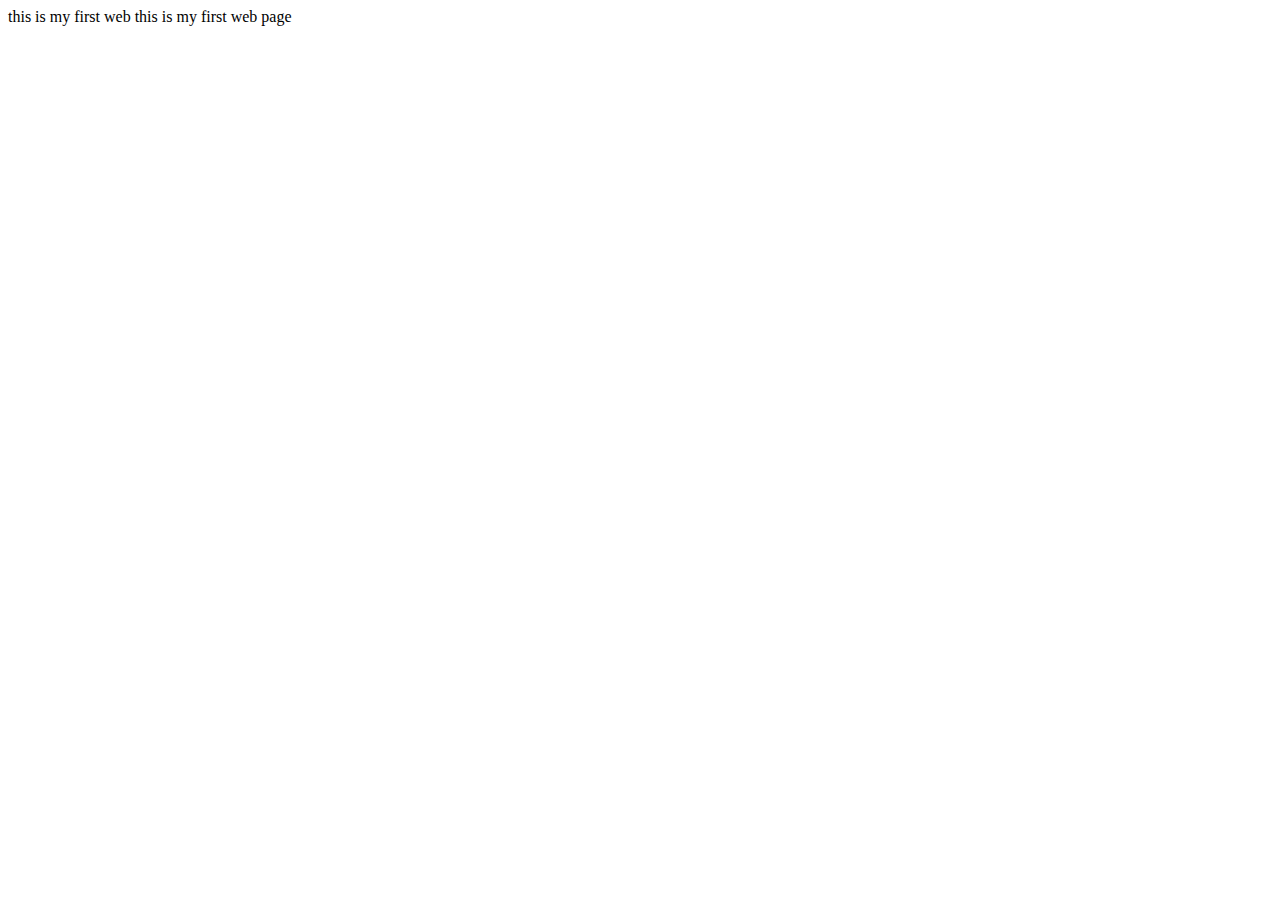
==== index.html @ b3cddce9 "video 2" ====
<!DOCTYPE html>
<html lang="en">
  <head>
    <!-- meta means information about information -->
    <meta charset="UTF-8" />
    <meta http-equiv="X-UA-Compatible" content="IE=edge" />
    <meta name="viewport" content="width=device-width, initial-scale=1.0" />

    <!-- used for SEO search engine optimization -->
    <meta name="description" content="This is course for begginers" />
    <meta name="keywords" content="html, css, javasript" />
    <title>Document</title>

    <!-- include css and javascript -->
    <link rel="stylesheet" href="index.css" />
    <script src="index.js"></script>
  </head>
  <body>
    this is my first web this is my first web page

    <!-- Comment is a block or line that is ignored or that does not executed.
    You can write Comment for understanding the code and also to explain it to other developers -->
  </body>
</html>
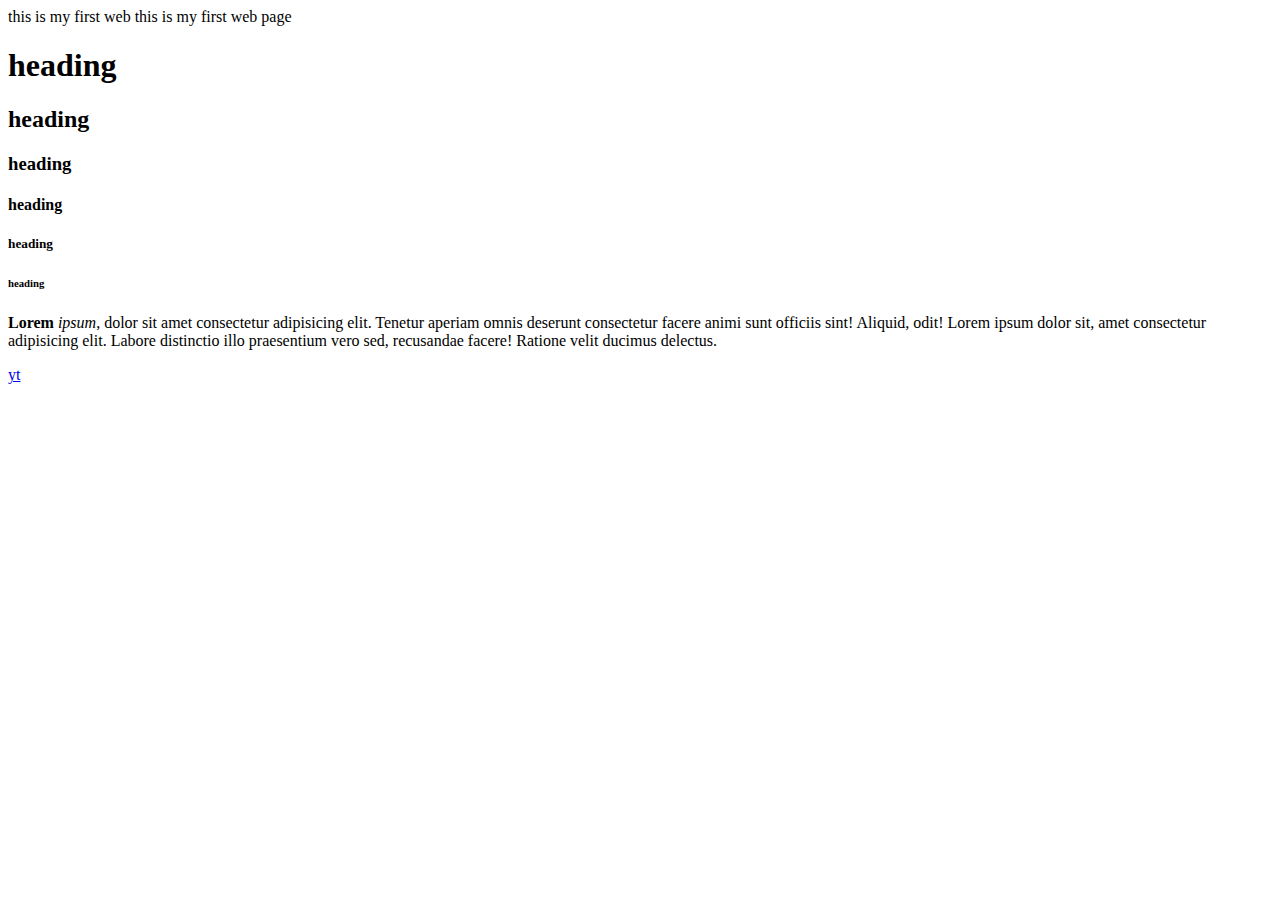
==== commit 9d9e82e8: "video 3" ====
--- a/index.html
+++ b/index.html
@@ -20,5 +20,25 @@
 
     <!-- Comment is a block or line that is ignored or that does not executed.
     You can write Comment for understanding the code and also to explain it to other developers -->
+
+    <!-- heading -->
+    <h1>heading</h1>
+    <h2>heading</h2>
+    <h3>heading</h3>
+    <h4>heading</h4>
+    <h5>heading</h5>
+    <h6>heading</h6>
+
+    <!-- paragraph -->
+    <p>
+      <b>Lorem</b> <i>ipsum</i>, dolor sit amet consectetur adipisicing elit.
+      Tenetur aperiam omnis deserunt consectetur facere animi sunt officiis
+      sint! Aliquid, odit! Lorem ipsum dolor sit, amet consectetur adipisicing
+      elit. Labore distinctio illo praesentium vero sed, recusandae facere!
+      Ratione velit ducimus delectus.
+    </p>
+
+    <!-- anchor tag - used for external link or url -->
+    <a href="https://youtube.com">yt</a>
   </body>
 </html>
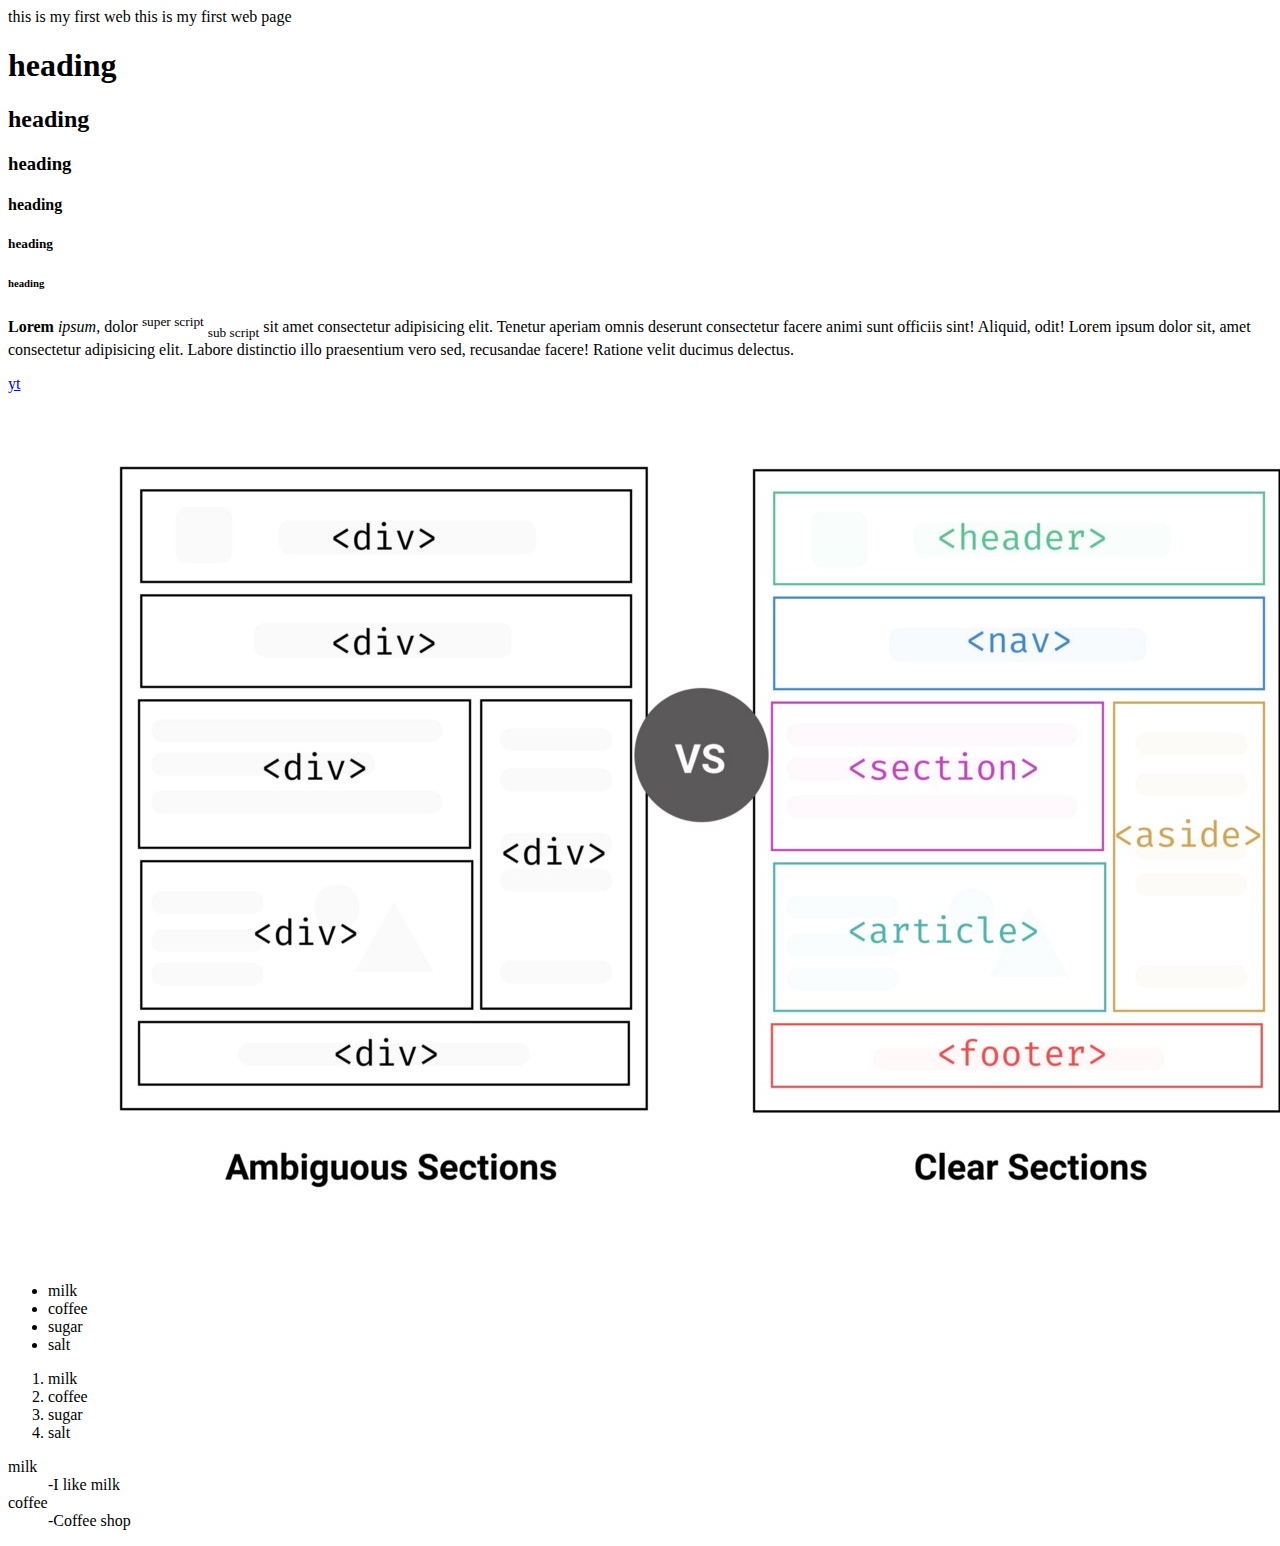
==== commit 2f02ad72: "video 4" ====
--- a/index.html
+++ b/index.html
@@ -31,14 +31,53 @@
 
     <!-- paragraph -->
     <p>
-      <b>Lorem</b> <i>ipsum</i>, dolor sit amet consectetur adipisicing elit.
-      Tenetur aperiam omnis deserunt consectetur facere animi sunt officiis
-      sint! Aliquid, odit! Lorem ipsum dolor sit, amet consectetur adipisicing
-      elit. Labore distinctio illo praesentium vero sed, recusandae facere!
-      Ratione velit ducimus delectus.
+      <b>Lorem</b> <i>ipsum</i>, dolor <sup>super script</sup>
+      <sub>sub script</sub> sit amet consectetur adipisicing elit. Tenetur
+      aperiam omnis deserunt consectetur facere animi sunt officiis sint!
+      Aliquid, odit! Lorem ipsum dolor sit, amet consectetur adipisicing elit.
+      Labore distinctio illo praesentium vero sed, recusandae facere! Ratione
+      velit ducimus delectus.
     </p>
 
     <!-- anchor tag - used for external link or url -->
     <a href="https://youtube.com">yt</a>
+
+    <div>
+      <!-- div tag used to create a divison -->
+      <img src="./images/semantics-tags.jpeg" alt="no image found" />
+      <!-- image tag src contain the path/location to the image and "alt" contain text that will displayed when there is error in loading thae image -->
+    </div>
+
+    <!-- list tag unordered, ordered, description list -->
+    <!-- <li> represent list elements -->
+    <div>
+      <ul>
+        <li>milk</li>
+        <li>coffee</li>
+        <li>sugar</li>
+        <li>salt</li>
+      </ul>
+    </div>
+
+    <div>
+      <ol>
+        <li>milk</li>
+        <li>coffee</li>
+        <li>sugar</li>
+        <li>salt</li>
+      </ol>
+    </div>
+
+    <div>
+      <dl>
+        <dt>milk</dt>
+        <!-- <dt> this is title -->
+        <dd>-I like milk</dd>
+        <!-- <dd> this is description -->
+
+        <dt>coffee</dt>
+        <dd>-Coffee shop</dd>
+      </dl>
+    </div>
   </body>
 </html>
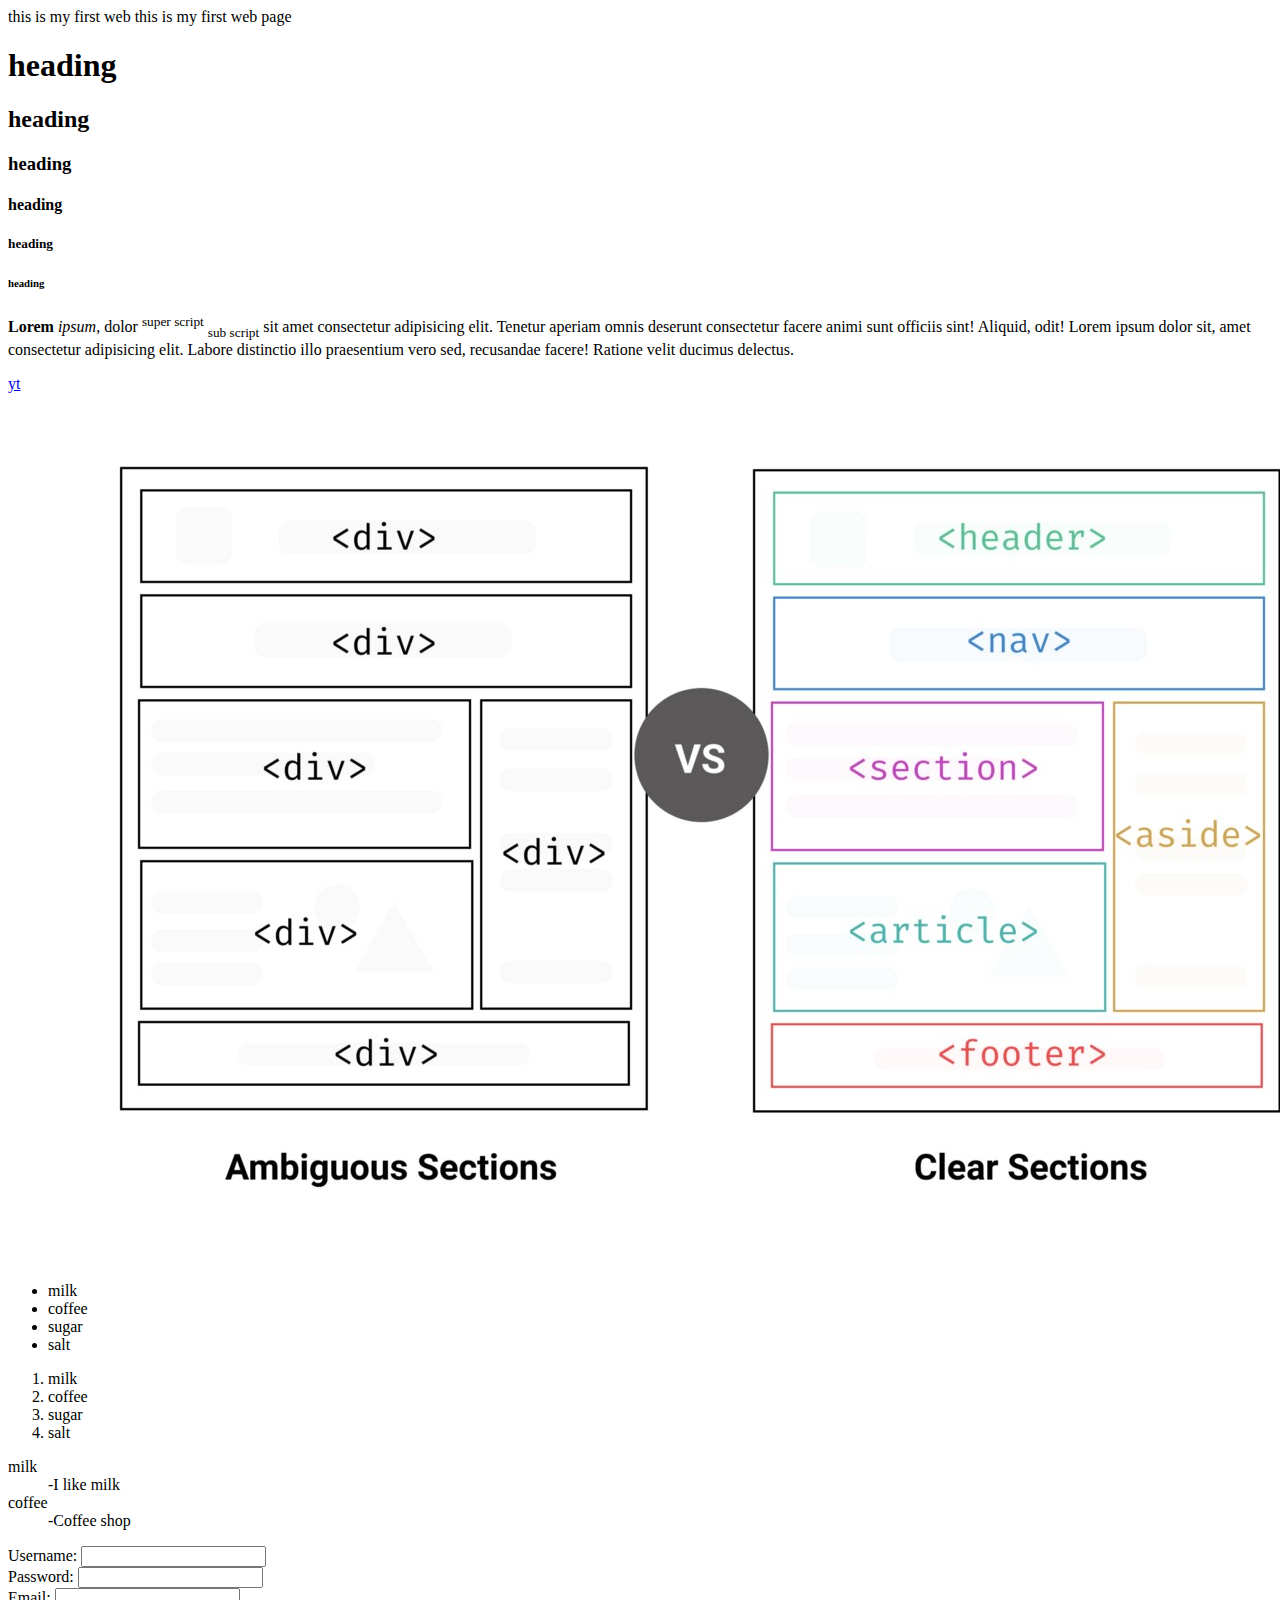
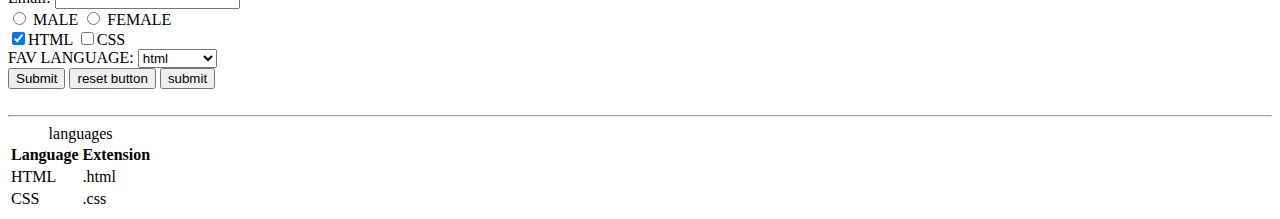
==== commit 44276b05: "video 5" ====
--- a/index.html
+++ b/index.html
@@ -79,5 +79,64 @@
         <dd>-Coffee shop</dd>
       </dl>
     </div>
+
+    <form action="action.php">
+      <label for="username">Username:</label>
+      <!-- <label> tag in HTML is used to provide a usability improvement for mouse users i.e, if a user clicks on the text within the <label> element, it toggles the control. -->
+      <input type="text" name="Username" id="username" /> <br />
+      <label for="password">Password:</label>
+      <input type="password" name="Password" id="password" /> <br />
+      <label for="email">Email:</label>
+      <input type="email" name="email" id="email" /><br />
+      <input type="radio" name="gender" id="m" />
+      <label for="m">MALE</label>
+      <input type="radio" name="gender" id="f" />
+      <label for="f">FEMALE</label><br />
+      <label for="html">
+        <input type="checkbox" name="html" id="html" checked />HTML
+        <!-- checked attribute will mark it as checked when the form loads -->
+      </label>
+      <label for="css"> <input type="checkbox" name="css" id="css" />CSS </label
+      ><br />
+      FAV LANGUAGE:
+      <select name="language" id="lang">
+        <option>html</option>
+        <option disabled>css</option>
+        <!-- disabled attritbute that will disabled this option -->
+        <option>javascript</option>
+        <option>php</option>
+        <option>bootstrap</option></select
+      ><br />
+      <input type="submit" />
+      <!-- default form button to submit -->
+      <input type="reset" value="reset button" />
+      <button>submit</button>
+      <!-- button tag to set your own method to submit the form -->
+    </form>
+    <br />
+    <!-- <br> tag will break the line -->
+    <hr />
+    <!-- self-closing tags doesn't need an additional closing tag -->
+
+    <table>
+      <!-- table title -->
+      <caption>
+        languages
+      </caption>
+      <tr>
+        <!-- table heading -->
+        <th>Language</th>
+        <th>Extension</th>
+      </tr>
+      <tr>
+        <!-- table data -->
+        <td>HTML</td>
+        <td>.html</td>
+      </tr>
+      <tr>
+        <td>CSS</td>
+        <td>.css</td>
+      </tr>
+    </table>
   </body>
 </html>
